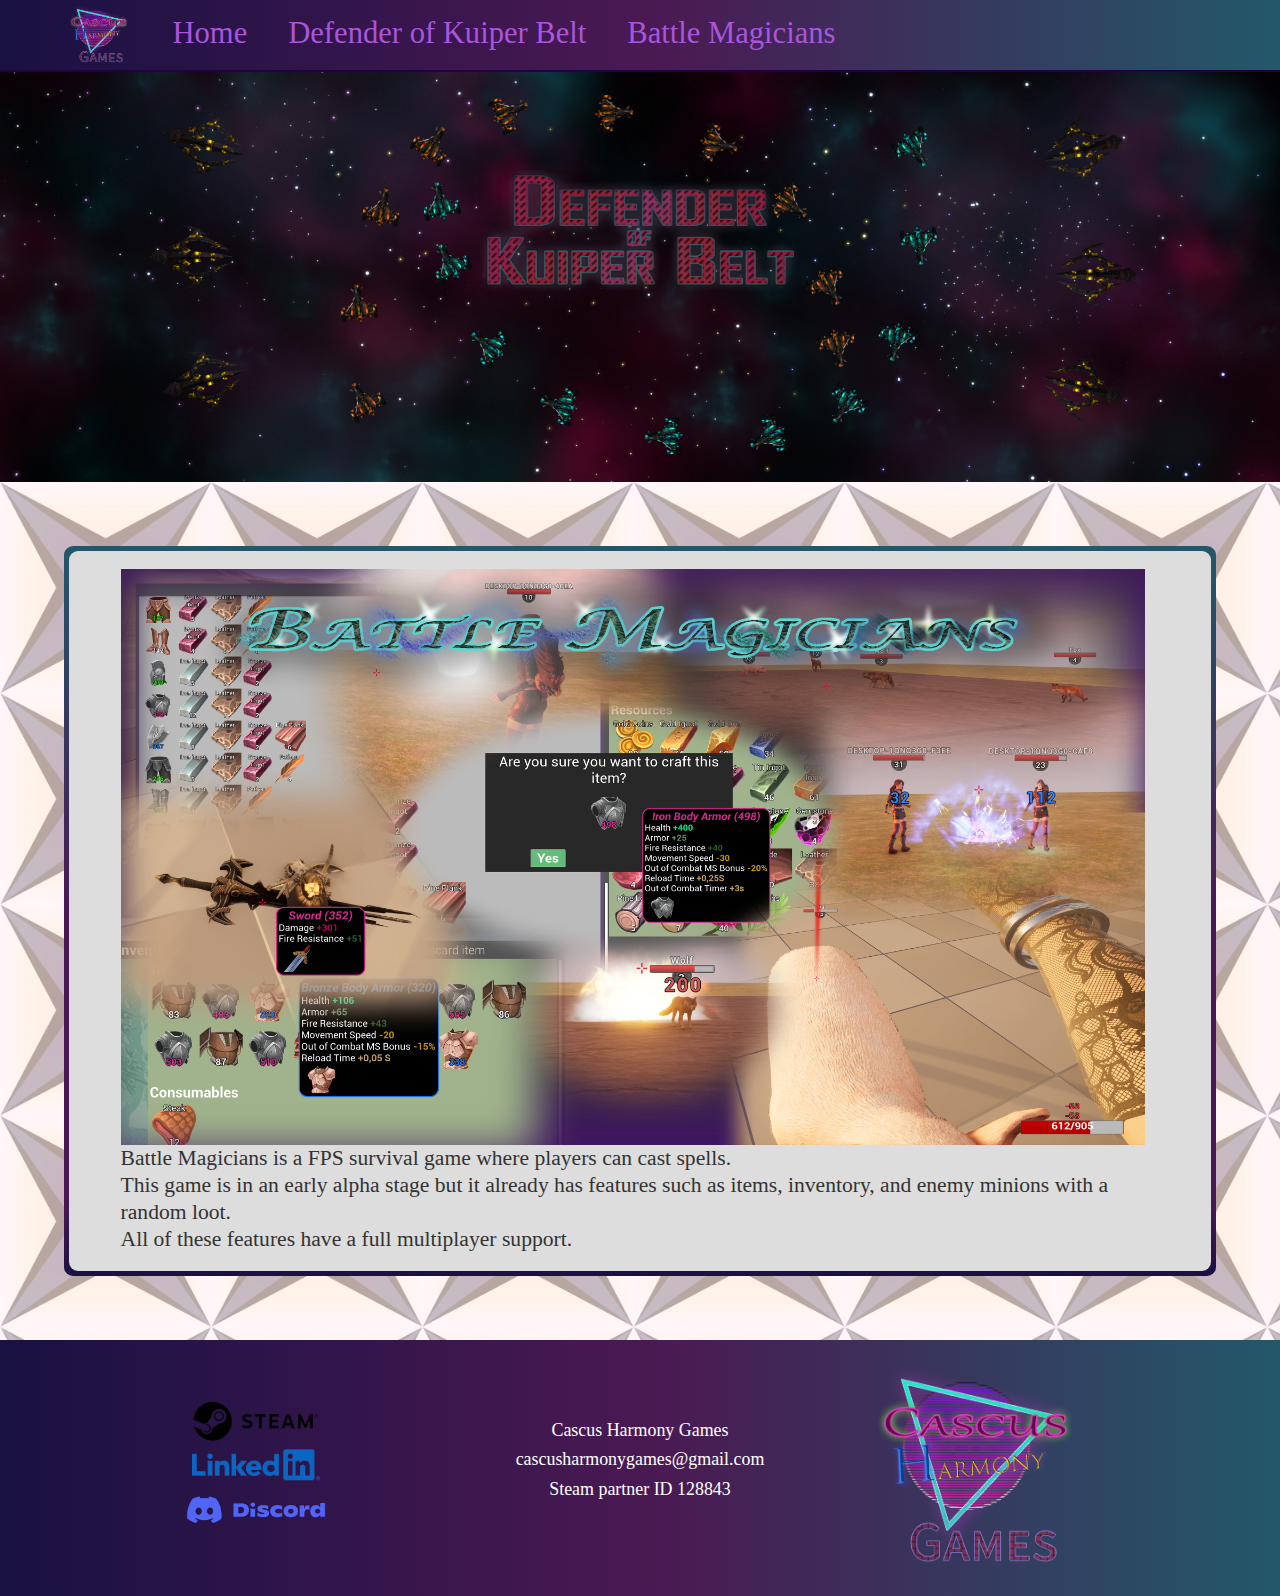
==== battleMagicians.html @ 0c0bdceb "have to use camel case for html page names" ====
<!DOCTYPE html>
<html lang="en">
<head>
	<meta charset="UTF-8">
	<title>Battle Magicians</title>
	<link rel="shortcut icon" href="Pictures/Favicon/CascusHarmony_Logo.png" />
	<link rel="stylesheet" href="https://maxcdn.bootstrapcdn.com/bootstrap/3.4.1/css/bootstrap.min.css">
	<link rel="stylesheet" href="Styles/AllAffecting.css"/>
	<link rel="stylesheet" href="Styles/AllAffecting_Mobile.css"/>
	<link rel="stylesheet" href="Styles/Header.css"/>
	<link rel="stylesheet" href="Styles/Footer.css"/>
	<link rel="stylesheet" href="Styles/BattleMagicians.css"/>
	<script src="https://code.jquery.com/jquery-3.6.0.slim.min.js"></script>
	<script src="https://maxcdn.bootstrapcdn.com/bootstrap/3.4.1/js/bootstrap.min.js"></script>
	<script src="Scripts/AllAffecting.js"></script>
	<script src="Scripts/AllAffecting_Mobile.js"></script>
	<script src="Scripts/Header.js"></script>
	<script src="Scripts/Footer.js"></script>
	<script src="Scripts/BattleMagicians.js"></script>
</head>
<body>
	<main>
		<script src="Header/HeaderText.js"></script>
		<topBanner class="TopBanner">
			<div class="MiddleBannerImage"></div>
		</topBanner>
		<article>
			<div class="Content">
				<div class="Test">
					<div class="ContentImage" style="background-image: url(Pictures/BattleMagicians/collection_01.jpg); background-size: contain; background-repeat: no-repeat; height: 45vw;"></div>
					Battle Magicians is a FPS survival game where players can cast spells.<br>
					This game is in an early alpha stage but it already has features such as items, inventory, 
					and enemy minions with a random loot.<br>
					All of these features have a full multiplayer support.
				</div>
			</div>
		</article>
		<script src="Footer/FooterText.js"></script>
	</main>
</body>
</html>
---- Styles/AllAffecting.css ----
:root {
	--BannerTopPercentage: 32%;
	--FullRadiusGradient: linear-gradient(90deg, rgba(25,17,66,1) 0%, rgba(74,25,83,1) 51%, rgba(35,88,105,1) 100%);
	--FullRadiusBorderedGradient: linear-gradient(0deg, rgba(25,17,66,1) 0%, rgba(74,25,83,1) 10%, rgba(74,25,83,1) 50%, rgba(35,88,105,1) 100%);
	--PartRadiusGradient: linear-gradient(90deg, rgba(55,19,70,1) 0%, rgba(74,25,83,1) 71%, rgba(50,30,90,1) 100%);
	--ContentBorderRadius: 1vmin;
}

/* Common clearing commands */
body, div, dl, dt, dd, h1, h2, h3, h4, h5, h6, p, pre, code, blockquote {
	margin:0;
	padding:0;
	-webkit-text-size-adjust: 100%;
}

html, body {
    width: 100%;
    height: 100%;
}

/* Site wide font */
body {
	font-family: Cambria, Cochin, Georgia, Times, 'Times New Roman', serif;
	line-height: 1.25; /* Ensures all stays at default settings despite Bootstraps own css additions */
}

/* Link underscore and highlight behavior */
a{
	text-decoration: none;
}
a:link {
	color: #000; /*text before visited*/
	text-decoration: none;
}
a:visited {
	color: #000; /*text after visited*/
	text-decoration: none;
}
a:hover, a:active, a:focus { 
	text-decoration: none;
}

/* Keeping footer in the bottom of the window */
main {
	min-height: 100%;
	display: flex;
	flex-direction: column;
	align-items: stretch;
}
article {
	flex-grow: 1;
	z-index: 1;
	background-color: #FFF;
}
header, main, footer {
	flex-shrink: 0;
}
footer{
	z-index: 1;
}

/* Banner */
.MiddleBannerImage{
	z-index: 0;
	width: 42%;
	height: 30%;
	margin: auto;
	position: relative;
	top: var(--BannerTopPercentage);
}

/* Article */
article{
	background-image: url(../Pictures/patterns/repeating-backgound.jpg);
	background-size: 16.5vw;
	background-repeat: repeat;
	padding: 5vw;
}

.MainSlogan{
	background: rgb(25,17,66);
	background: linear-gradient(0deg, rgba(46,37,66,1) 0%, rgba(74,39,83,1) 10%, rgba(50,29,63,1) 100%);
	color: #FFF;
	text-align: center;
	border-radius: var(--ContentBorderRadius);
	padding: 2.2vmin;
	margin-bottom: 2vh;
	font-size: 3.1vmin;
}

.Content{
	border-radius: var(--ContentBorderRadius);
	padding: 0.6vmin;
	background: rgb(25,17,66);
	background: var(--FullRadiusBorderedGradient);
}

.Test{
	background-color: #DDD;
	background-blend-mode: color-burn;
	padding-top: 3vw;
	padding-left: 4vw;
	padding-right: 4vw;
	height: 20vh;
	font-size: 2.4vmin;
	height: auto;
}
.Test:first-child{
	border-top-left-radius: var(--ContentBorderRadius);
	border-top-right-radius: var(--ContentBorderRadius);
	padding-top: 2vmin;
}
.Test:last-child{
	border-bottom-left-radius: var(--ContentBorderRadius);
	border-bottom-right-radius: var(--ContentBorderRadius);
	padding-bottom: 2vmin;
}

.ContentImage{
	width: 100%;
}

p.ContentQuote{
	font-size: 2vmin;
	font-style: italic;
	margin-bottom: 0.5vmin;
	margin-top: 0.5vmin;
}

.DemoAvailable{
	margin-top: 5vh;
	margin-left: 3%;
	padding: 0.5vw 0vw 0.6vw 4.4vw;
	width: 55%;
	text-align: left;
	border-style: double;
	border-width: 0.3vw;
	border-radius: 1vw;
	border-color: rgba(120,170,90,1);
	background: linear-gradient(41deg, rgba(50,70,20,1) 0%,  rgba(50,140,63,1) 100%);
	color: #FFF;
	font-size: 3vw;
	user-select: none;
}

.LongBreak{
	padding-top: 11vw;
}

/* Carousel */
.carousel-indicators{
	bottom: calc(-1.55vh + -1.55vw);
}

.carousel-indicators li{
	width: 1.1vw;
	height: 1.1vw;
	border-radius: 100%;
	margin-right: 0.4vw;
	border-color: #555;
}
.carousel-indicators .active{
	width: 1.1vw; 
	height: 1.1vw;
	border-radius: 100%;
	margin-right: 0.4vw;
	background-color: #424;
}
span.glyphicon {
	font-size: 2.6vw !important;
	/*color:  rgba(30, 10, 30, 70)*/
}
---- Styles/AllAffecting_Mobile.css ----
/* Mobile text scaling */
p {
	-webkit-text-size-adjust: 150%;
}
---- Styles/Header.css ----
:root {
	--DesktopHeaderHeight: 8vmin;
	--HeaderTextColor: #A5D;
	--HeaderTextColorHover: #93a;
}

header{
	height: var(--DesktopHeaderHeight);
	background: rgb(25,17,66);
	background: var(--FullRadiusGradient);
	border: 0;
	border-bottom: 0.3vmin;
	border-style: solid;
	border-color: #204;
	position: static;
	top: 0;
	left: 0;
	right: 0;
	z-index: 2;
}

/*
/ Desktop only
*/
#HeaderLogo {
	background: url(../Pictures/Logo/CascusHarmony_NoBackground.png);
	background-repeat: no-repeat;
	background-size: cover;
	height: 7.5vmin;
	width: 7.5vmin;
	margin-left: 5vw;
	margin-top: 0.3vh;
	margin-right: 0;
	float: left;
}

#HeaderLinks{
	float: left;
	height: var(--DesktopHeaderHeight);
}

.HeaderText{
	float: left;
	height: var(--DesktopHeaderHeight) - 1.6vmin;
	font-size: 3.4vmin;
	color: var(--HeaderTextColor);
	margin-left: 3.2vw;
	margin-top: 1.6vmin;
	user-select: none;
	cursor:pointer;
}
.HeaderText:hover{
	color: var(--HeaderTextColorHover);
}

/*
/ Mobile only
*/
.HeaderLogo_Mobile{
	background: url(../Pictures/Logo/CascusHarmony_NoBackground.png);
	background-repeat: no-repeat;
	background-size: cover;
	height: 11vw;
	width: 11vw;
	margin-left: 6vw;
	margin-top: 0.9vw;
	margin-right: 4.5vw;
	float: left;
}

/* Burger */
.HeaderBurger_Mobile{
	float: right;
	height: 11vw;
	width: 5.8vw;
	margin-right: 3.3vw;
	margin-top: 2.6vw;
	padding-left: 0;
}
.HeaderMenuLine_Mobile{
	margin-top: 1.3vw;
	height: 0.6vw;
	background-color: #fff;
}

/* Cross when menu is open */
.HeaderCross_Mobile{
	visibility: collapse;
	background: url(../Pictures/Icons/Cross.svg);
	background-repeat: no-repeat;
	background-size:contain;
	float: right;
	text-align: right;
	height: 7vw;
	width: 6.5vw;
	margin-right: 2.05vw;
	margin-top: 2.5vw;
	padding-left: 2vw;
	font-size: 6vw;
}

/* Nav when the window isn't at the top */
.ScrolledHeader{
	height: 8vmin;
	background: rgb(25,17,66);
	background: var(--FullRadiusGradient);
	border: 0;
	border-bottom: 0.3vmin;
	border-style: solid;
	border-color: #204;
	visibility: collapse;
	position:fixed;
	z-index: 5;
	top: 0;
	left: 0;
	right: 0;
}

/* Links dropdown */
.HeaderLinks_Mobile{
	visibility: collapse;
	position: fixed;
	z-index: 3;
	margin-top: 12vw;
	height: 80vh;
	width: 100vw;
	background: rgb(25,17,66);
}
.HeaderText_Mobile{
	font-variant: small-caps;
	font-size: 6vmin;
	color: var(--HeaderTextColor);
	padding-left: 5vw;
	padding-top: 2.4vh;
	padding-bottom: 2vh;
	user-select: none;
	border: 0;
	border-bottom: 0.5vmin;
	border-style: solid;
	border-color: #d8f;
}
---- Styles/Footer.css ----
footer{
	left: 0;
	right: 0;
	height: 20vw;
	background: rgb(25,17,66);
	background: var(--FullRadiusGradient);
	padding-left: 5vw;
}

.FooterInfo{
	float: left;
	margin-top: 2vmin;
	width: 30vw;
	font-size: calc(1.2vw + 0.4vh);
	line-height: calc((1.2vw + 0.4vh) * 1.65);
	color: #FFF;
	text-align: center;
}

.FooterLogo{
	background: url(../Pictures/Logo/CascusHarmony_NoBackground.png);
	background-repeat: no-repeat;
	background-size: cover;
	height: 18vw;
	width: 18vw;
	margin-left: 2vw;
	margin-right: 0;
	float: left;
}

#FooterSteamLogo{
	height: 3.2vw;
	width: 10vw;
	margin-left: auto;
	margin-right: auto;
	background-image: url(../Pictures/Logo/Steam.png);
	background-repeat: no-repeat;
	background-size: cover;
}

#FooterLinkedInLogo{
	height: 2.6vw;
	width: 10vw;
	margin-top: 0.5vw;
	margin-left: auto;
	margin-right: auto;
	background-image: url(../Pictures/Logo/LinkedIn.png);
	background-repeat: no-repeat;
	background-size: cover;
}

#FooterDiscordLogo{
	height: 2.2vw;
	width: 11vw;
	margin-top: 1.1vw;
	margin-left: auto;
	margin-right: auto;
	background-image: url(../Pictures/Logo/DiscordLogo.png);
	background-repeat: no-repeat;
	background-size: cover;
}


.FooterInfoText{
	float: left;
	width: 30vw;
	margin-top: 4vw;
	font-size: 1.4vw;
	line-height: 2.3vw;
	color: #FFF;
	text-align: center;
}

span.FooterLinkText{
	color: #FFF;
}
---- Styles/BattleMagicians.css ----
:root {
	--BannerTopPercentage: 24%;
}

topBanner {
	background: url(../Pictures/Banner/SwarmingAlienShips.jpg);
	background-repeat: no-repeat;
	background-size: cover;
	height: 32vw;
	top: 0;
}

.MiddleBannerImage{ /* Image adding forces image setting to resets, have to declare settings here */
	background: url(../Pictures/Logo/DefenderOfKuiperBelt_NoBackground_02.png);
	background-size: contain;
	background-repeat: no-repeat;
	background-position: center;
}
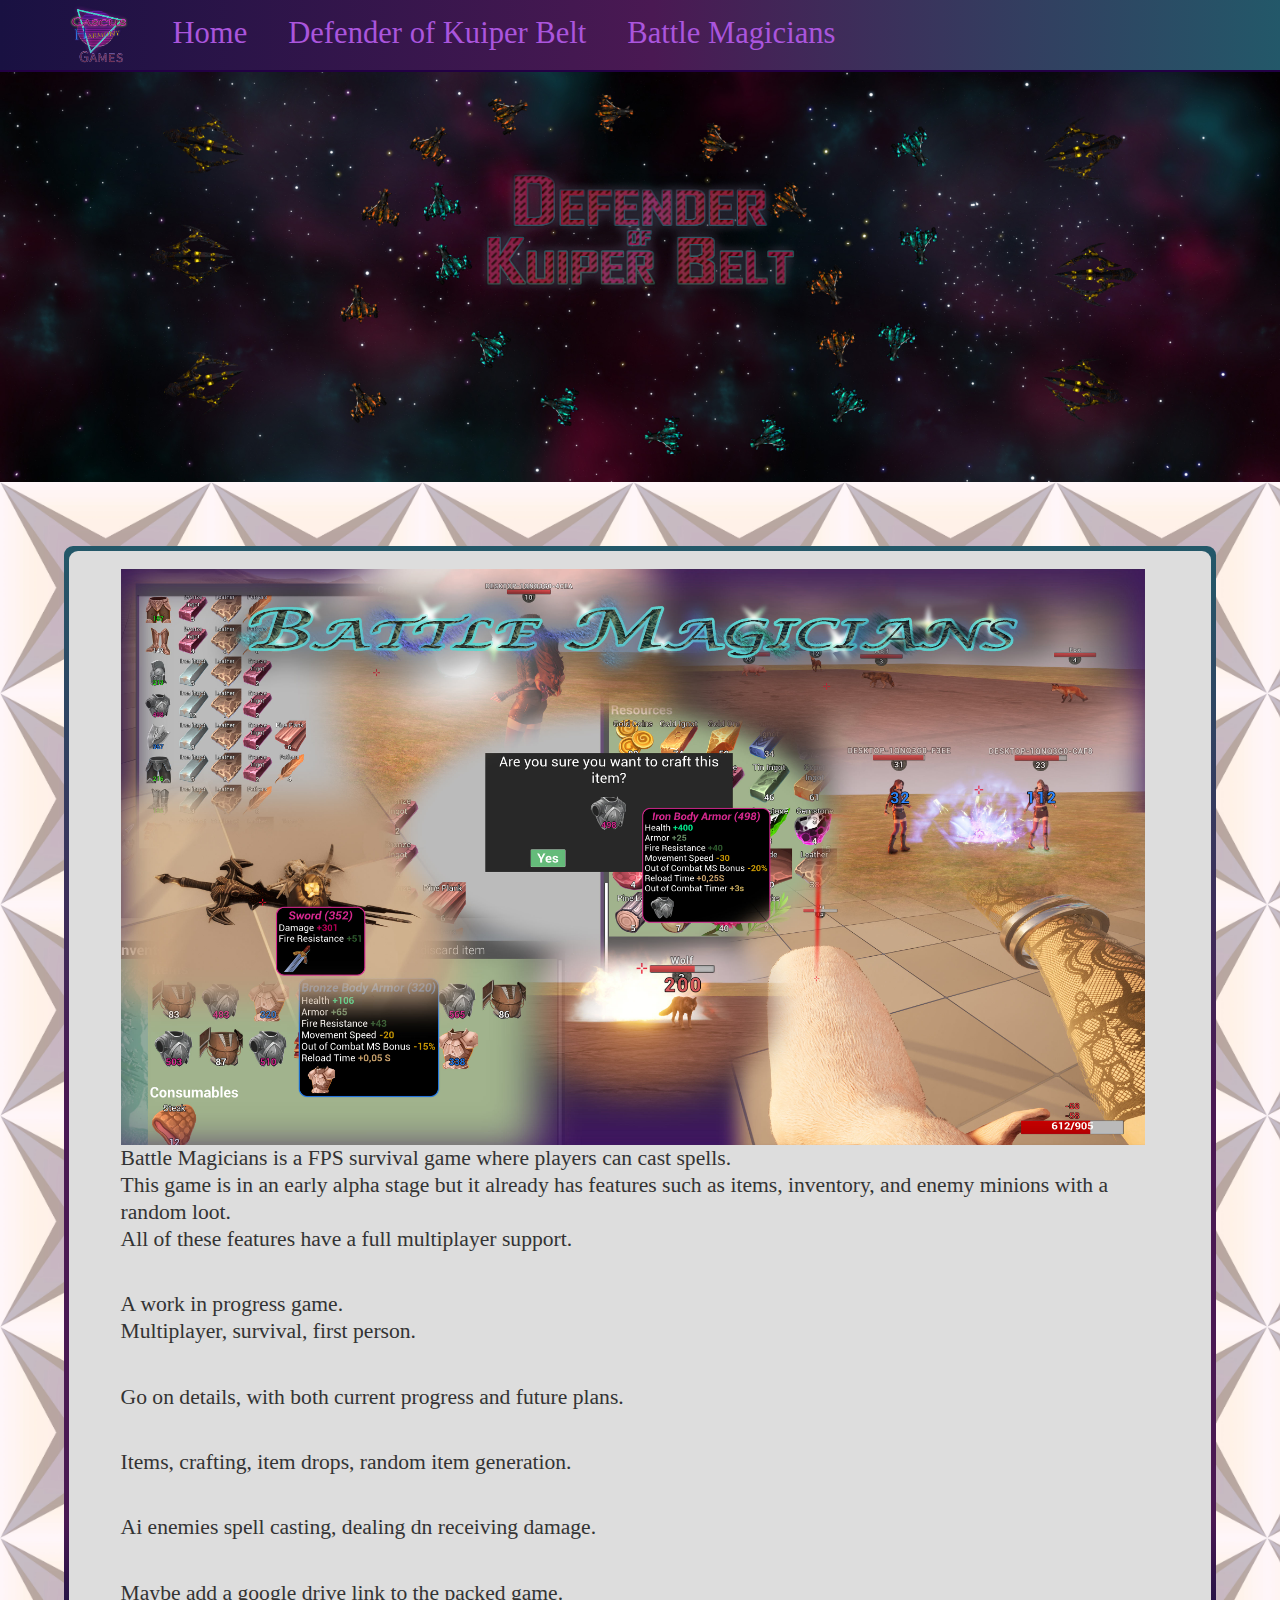
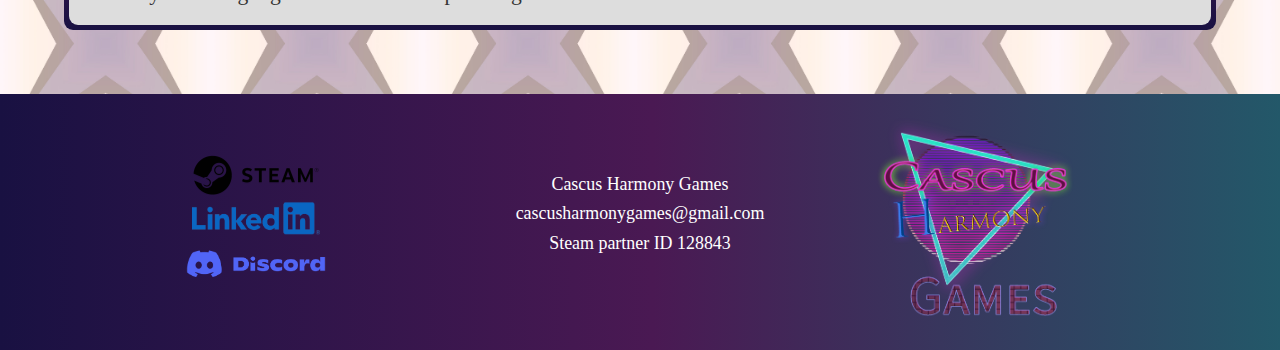
==== commit 08d4d701: "Squashed commit of the following:" ====
--- a/battleMagicians.html
+++ b/battleMagicians.html
@@ -33,6 +33,11 @@
 					and enemy minions with a random loot.<br>
 					All of these features have a full multiplayer support.
 				</div>
+				<div class="Test">A work in progress game.<br>Multiplayer, survival, first person.</div>
+				<div class="Test">Go on details, with both current progress and future plans.</div>
+				<div class="Test">Items, crafting, item drops, random item generation.</div>
+				<div class="Test">Ai enemies spell casting, dealing dn receiving damage.</div>
+				<div class="Test">Maybe add a google drive link to the packed game.</div>
 			</div>
 		</article>
 		<script src="Footer/FooterText.js"></script>
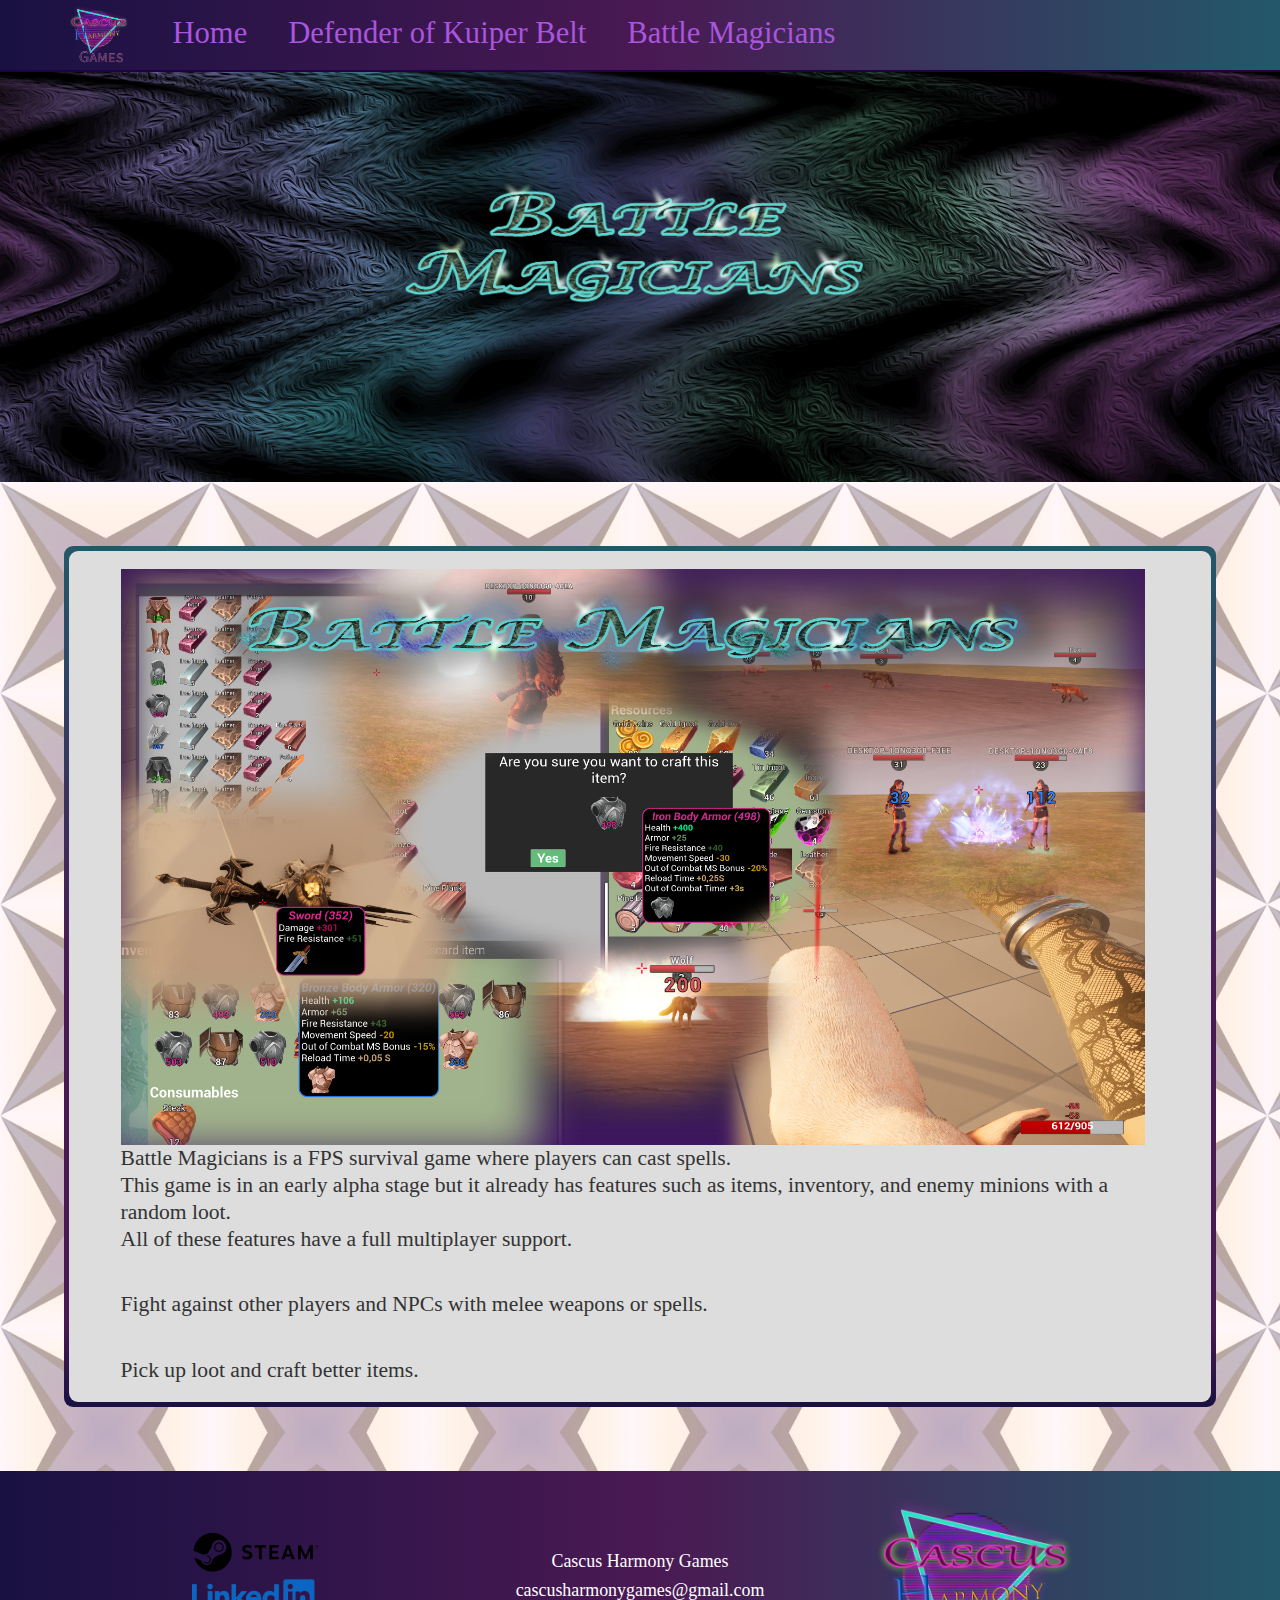
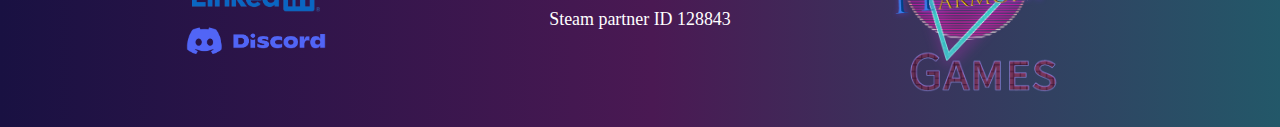
==== commit 845291a0: "simplified banner css scripts" ====
--- a/battleMagicians.html
+++ b/battleMagicians.html
@@ -33,11 +33,8 @@
 					and enemy minions with a random loot.<br>
 					All of these features have a full multiplayer support.
 				</div>
-				<div class="Test">A work in progress game.<br>Multiplayer, survival, first person.</div>
-				<div class="Test">Go on details, with both current progress and future plans.</div>
-				<div class="Test">Items, crafting, item drops, random item generation.</div>
-				<div class="Test">Ai enemies spell casting, dealing dn receiving damage.</div>
-				<div class="Test">Maybe add a google drive link to the packed game.</div>
+				<div class="Test"><p>Fight against other players and NPCs with melee weapons or spells.</p></div>
+				<div class="Test"><p>Pick up loot and craft better items.</p></div>
 			</div>
 		</article>
 		<script src="Footer/FooterText.js"></script>
--- a/Styles/BattleMagicians.css
+++ b/Styles/BattleMagicians.css
@@ -3,7 +3,7 @@
 }
 
 topBanner {
-	background: url(../Pictures/Banner/SwarmingAlienShips.jpg);
+	background: url(../Pictures/Banner/OilPaintDark.jpg);
 	background-repeat: no-repeat;
 	background-size: cover;
 	height: 32vw;
@@ -11,8 +11,10 @@
 }
 
 .MiddleBannerImage{ /* Image adding forces image setting to resets, have to declare settings here */
-	background: url(../Pictures/Logo/DefenderOfKuiperBelt_NoBackground_02.png);
+	background: url(../Pictures/Logo/BattleMagicians.png);
 	background-size: contain;
 	background-repeat: no-repeat;
 	background-position: center;
+	width: 50%;
+	height: 35%;
 }
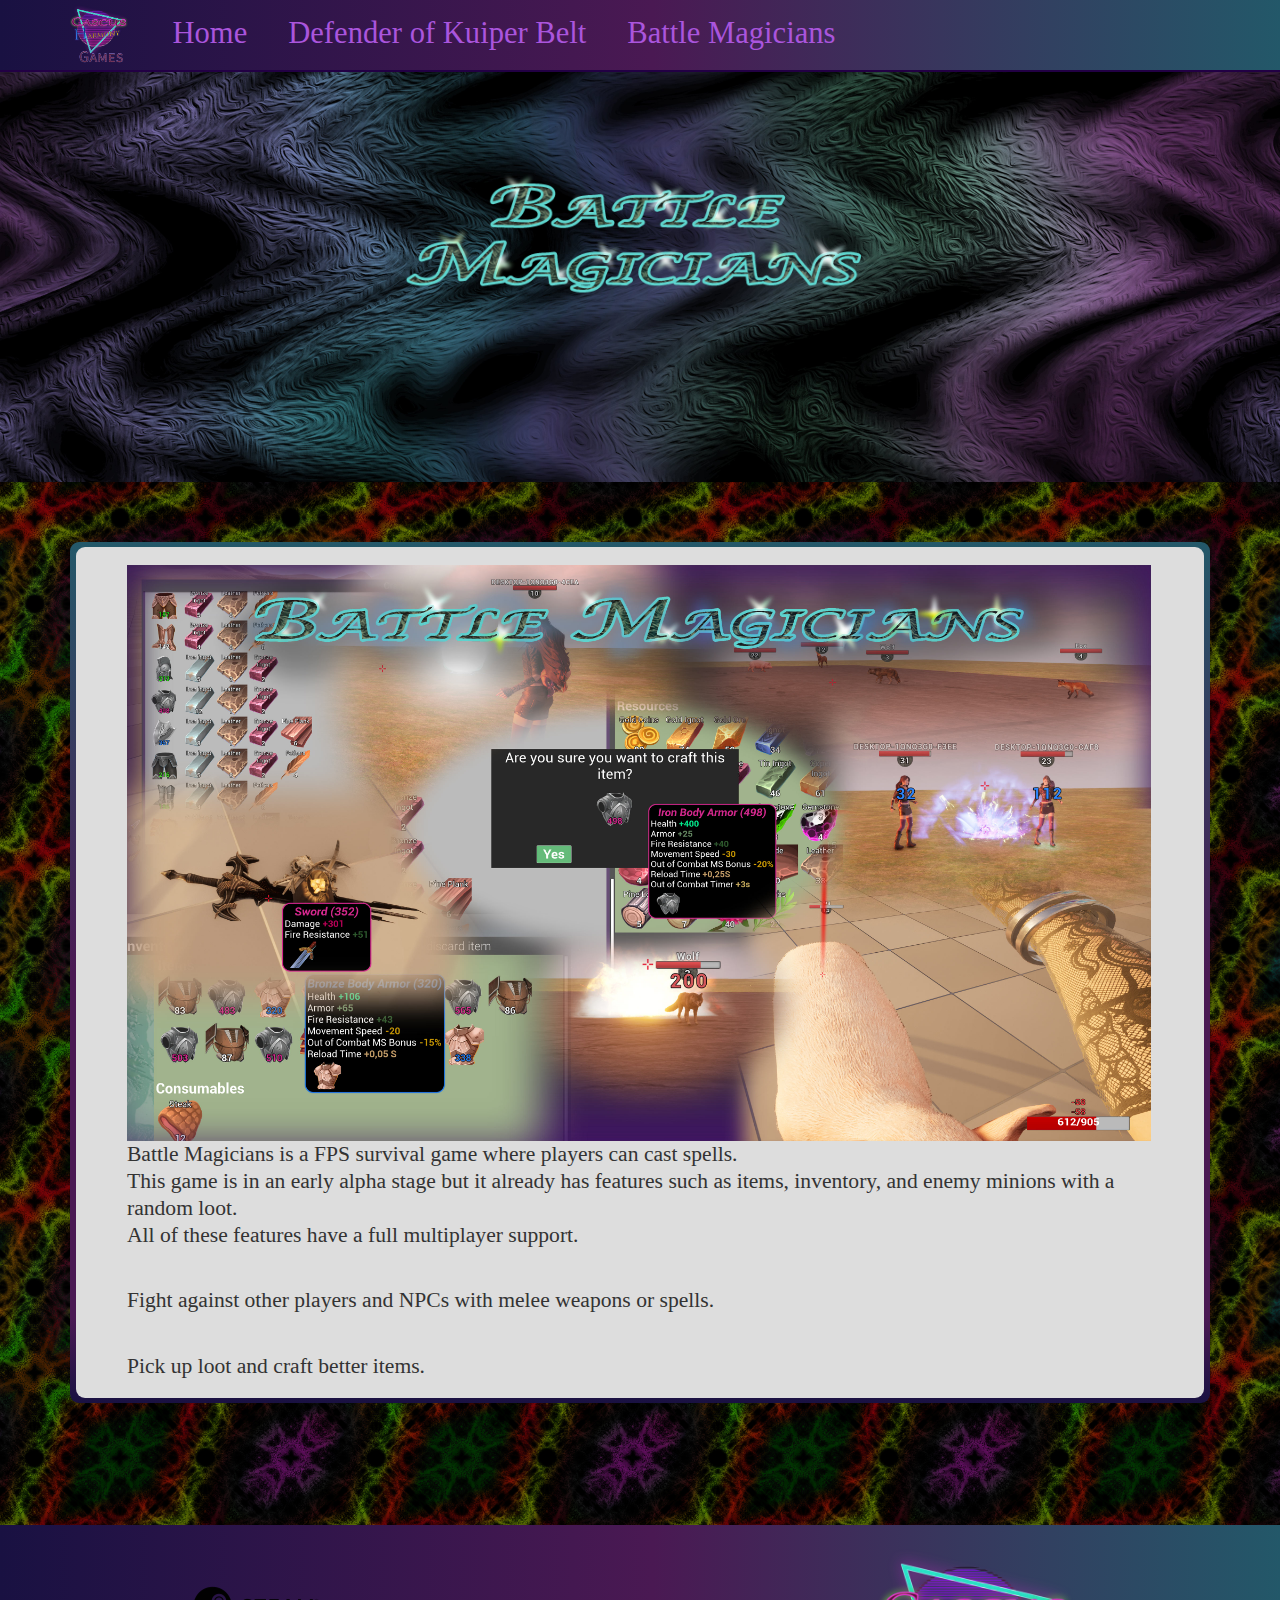
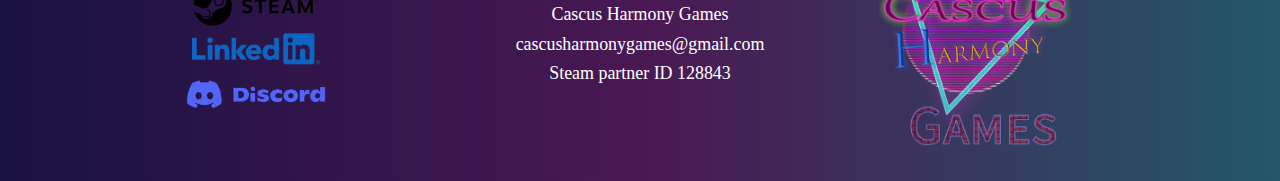
==== commit a186be20: "Animated background pattern" ====
--- a/battleMagicians.html
+++ b/battleMagicians.html
@@ -24,6 +24,11 @@
 		<topBanner class="TopBanner">
 			<div class="MiddleBannerImage"></div>
 		</topBanner>
+		<div class="ArticleStaticBG ArticleBackgrounds"></div>
+		<div class="ArticleBGAlter ArticleBackgrounds"></div>
+		<div class="ArticleBGAlter2 ArticleBackgrounds"></div>
+		<div class="ArticleSecondBG ArticleBackgrounds"></div>
+		<div class="ArticleSThirdBG ArticleBackgrounds"></div>
 		<article>
 			<div class="Content">
 				<div class="Test">
--- a/Styles/AllAffecting.css
+++ b/Styles/AllAffecting.css
@@ -12,32 +12,33 @@
 	padding:0;
 	-webkit-text-size-adjust: 100%;
 }
-
 html, body {
     width: 100%;
     height: 100%;
 }
+body {
+	line-height: 1.25;
+}
+
+/* Link underscore and highlight behavior */
+a{
+	text-decoration: none;
+}
+a:link {
+	color: #000; /*text before visited*/
+	text-decoration: none;
+}
+a:visited {
+	color: #000; /*text after visited*/
+	text-decoration: none;
+}
+a:hover, a:active, a:focus { 
+	text-decoration: none;
+}
 
 /* Site wide font */
 body {
 	font-family: Cambria, Cochin, Georgia, Times, 'Times New Roman', serif;
-	line-height: 1.25; /* Ensures all stays at default settings despite Bootstraps own css additions */
-}
-
-/* Link underscore and highlight behavior */
-a{
-	text-decoration: none;
-}
-a:link {
-	color: #000; /*text before visited*/
-	text-decoration: none;
-}
-a:visited {
-	color: #000; /*text after visited*/
-	text-decoration: none;
-}
-a:hover, a:active, a:focus { 
-	text-decoration: none;
 }
 
 /* Keeping footer in the bottom of the window */
@@ -49,7 +50,6 @@
 }
 article {
 	flex-grow: 1;
-	z-index: 1;
 	background-color: #FFF;
 }
 header, main, footer {
@@ -60,8 +60,12 @@
 }
 
 /* Banner */
+.TopBanner{
+	z-index: -3;	
+}
+
 .MiddleBannerImage{
-	z-index: 0;
+	z-index: -3;
 	width: 42%;
 	height: 30%;
 	margin: auto;
@@ -71,10 +75,176 @@
 
 /* Article */
 article{
-	background-image: url(../Pictures/patterns/repeating-backgound.jpg);
-	background-size: 16.5vw;
-	background-repeat: repeat;
-	padding: 5vw;
+	background: rgba(0,0,0,0);
+	padding: 4.7vw 5.5vw 9.5vmax 5.5vw;
+}
+
+/* Background pattern */
+.ArticleStaticBG{
+	z-index: -2;
+	position:absolute;
+	user-select: none;
+	left: 0;
+	right: 0;
+	background-color: #000;
+	background-image: url(../Pictures/patterns/toxicSmall.jpg);
+	background-size: 26.7vw;
+	background-repeat: repeat;
+	background-position-x: calc(   -4vw + 13.35vw);/* -4vw */
+	background-position-y: calc(9.475vw + 13.35vw); /* 2.8vw  9.475vw */
+}
+
+.ArticleBGAlter{
+	z-index: -2;
+	position:absolute;
+	user-select: none;
+	left: 0;
+	right: 0;
+	background-image: url(../Pictures/patterns/toxicSmall.jpg);
+	background-size: 26.7vw;
+	background-repeat: repeat;
+	background-position-x: calc(   -4vw - 6.675vw + 6.675vw);/* -4vw */
+	background-position-y: calc(9.475vw + 6.675vw + 6.675vw); /* 2.8vw */
+	animation-duration: 8.3s;
+	animation-name: visionToggle;
+	animation-iteration-count: infinite;
+}
+.ArticleBGAlter2{
+	z-index: -2;
+	position:absolute;
+	user-select: none;
+	left: 0;
+	right: 0;
+	background-image: url(../Pictures/patterns/toxicSmall.jpg);
+	background-size: 26.7vw;
+	background-repeat: repeat;
+	background-position-x: calc(   -4vw + 6.675vw);/* -4vw */
+	background-position-y: calc(9.475vw - 6.675vw - 13.35vw); /* 2.8vw */
+	animation-duration: 8.3s;
+	animation-name: visionToggle2;
+	animation-iteration-count: infinite;
+}
+
+
+.ArticleSecondBG{
+	z-index: -1;
+	position:absolute;
+	user-select: none;
+	left: 0;
+	right: 0;
+	background-image: url(../Pictures/patterns/toxicSmall.jpg);
+	background-size: 26.7vw;
+	background-repeat: repeat;
+	background-position-x: calc(   -4vw - 6.675vw - 13.35vw);
+	background-position-y: calc(9.475vw - 6.675vw); /* 13.35vw */
+	animation-duration: 6.7s;
+	animation-name: disappear;
+	animation-iteration-count: infinite;
+}
+.ArticleSThirdBG{
+	z-index: -1;
+	position:absolute;
+	user-select: none;
+	left: 0;
+	right: 0;
+	background-image: url(../Pictures/patterns/toxicSmall.jpg);
+	background-size: 26.7vw;
+	background-repeat: repeat;
+	background-position-x: calc(   -4vw + 6.675vw + 13.35vw); /* -4vw */
+	background-position-y: calc(9.475vw + 6.675vw + 13.35vw); /* 2.8vw   13.35vw 6.675vw */
+	animation-duration: 7.3s;
+	animation-name: disappear2;
+	animation-iteration-count: infinite;
+}
+
+@keyframes visionToggle {
+	0% {
+		opacity: 1;
+	}
+	25% {
+		opacity: .66;
+	}
+	50% {
+		opacity: .33;
+	}
+	75% {
+		opacity: 0.66;
+	}
+	100% {
+		opacity: 1;
+	}
+}
+@keyframes visionToggle2 {
+	0% {
+		opacity: 0.5;
+	}
+	25% {
+		opacity: 1;
+	}
+	50% {
+		opacity: 0.5;
+	}
+	75% {
+		opacity: 0.0;
+	}
+	100% {
+		opacity: 0.5;
+	}
+}
+@keyframes disappear {
+	0% {
+		opacity: 0.5;
+	}
+	23% {
+		opacity: 0.7;
+	}
+	27% {
+		opacity: 0.85;
+	}
+	45% {
+		opacity: 0.6;
+	}
+	55% {
+		opacity: 0.37;
+	}
+	85% {
+		opacity: 0.2;
+	}
+	95% {
+		opacity: 0.35;
+	}
+	100% {
+		opacity: 0.5;
+	}
+}
+@keyframes disappear2 {
+	0% {
+		opacity: .8;
+	}
+	20% {
+		opacity: 0.55;
+	}
+	40% {
+		opacity: 0.32;
+	}
+	45% {
+		opacity: 0.2;
+	}
+	55% {
+		opacity: 0.25;
+	}
+	66% {
+		opacity: 0.45;
+	}
+	80% {
+		opacity: 0.65;
+	}
+	92% {
+		opacity: 0.7;
+	}
+	100% {
+		opacity: 0.8;
+	}
 }
 
 .MainSlogan{
@@ -84,7 +254,9 @@
 	text-align: center;
 	border-radius: var(--ContentBorderRadius);
 	padding: 2.2vmin;
-	margin-bottom: 2vh;
+	margin: auto;
+	width: 75vmin;
+	margin-bottom: 4.2vh;
 	font-size: 3.1vmin;
 }
 
--- a/Styles/Footer.css
+++ b/Styles/Footer.css
@@ -60,7 +60,6 @@
 	background-size: cover;
 }
 
-
 .FooterInfoText{
 	float: left;
 	width: 30vw;
--- a/Styles/BattleMagicians.css
+++ b/Styles/BattleMagicians.css
@@ -1,5 +1,5 @@
 :root {
-	--BannerTopPercentage: 24%;
+	--BannerTopPercentage: 22%;
 }
 
 topBanner {
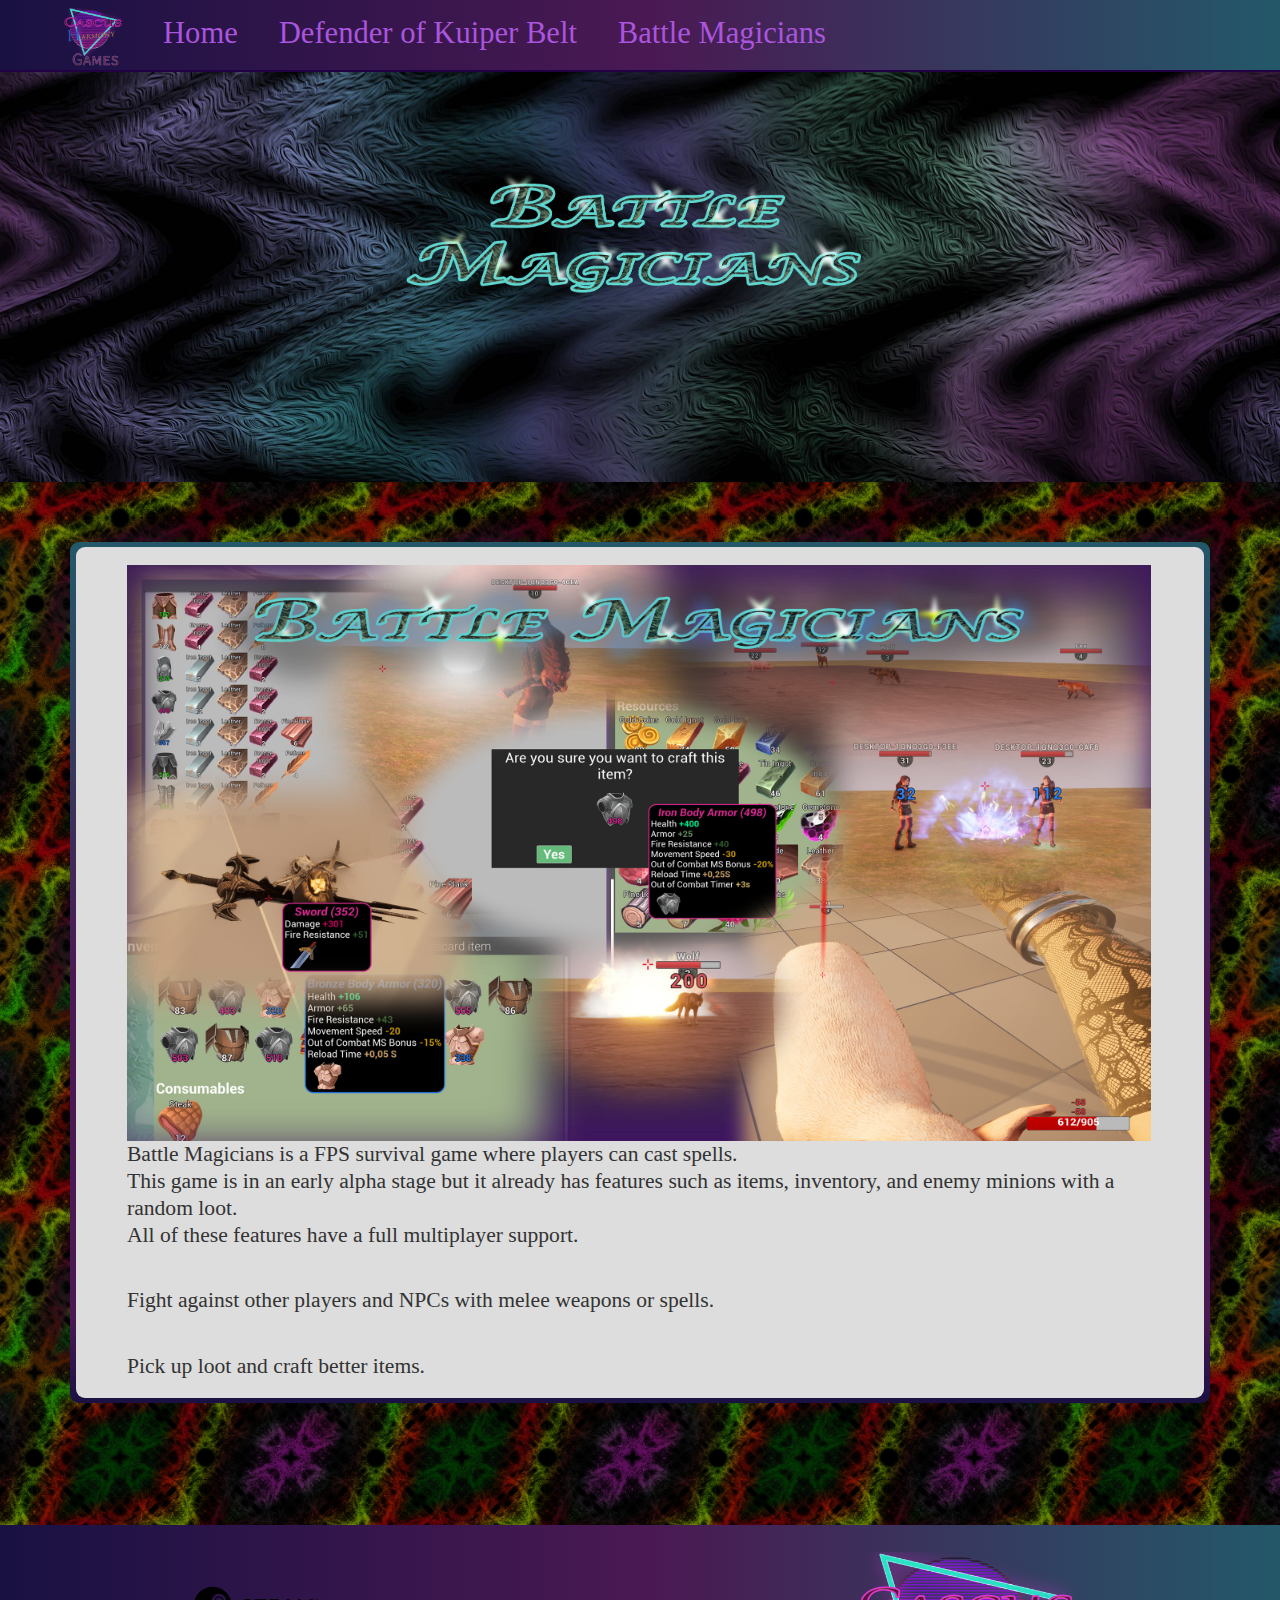
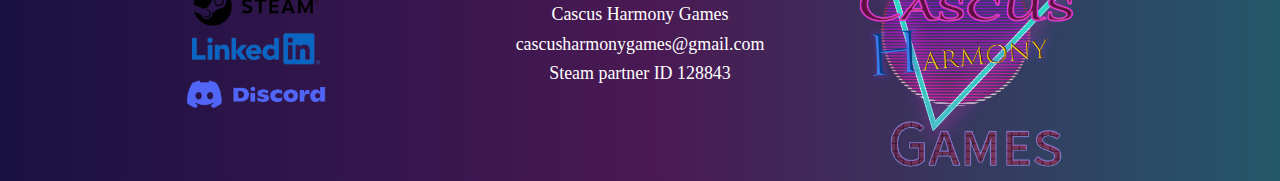
==== commit 6f5fcd96: "Fixed file and folder naming errors" ====
--- a/battleMagicians.html
+++ b/battleMagicians.html
@@ -3,7 +3,7 @@
 <head>
 	<meta charset="UTF-8">
 	<title>Battle Magicians</title>
-	<link rel="shortcut icon" href="Pictures/Favicon/CascusHarmony_Logo.png" />
+	<link rel="shortcut icon" href="Pictures/Favicon/CascusHarmonyLogo.png" />
 	<link rel="stylesheet" href="https://maxcdn.bootstrapcdn.com/bootstrap/3.4.1/css/bootstrap.min.css">
 	<link rel="stylesheet" href="Styles/AllAffecting.css"/>
 	<link rel="stylesheet" href="Styles/AllAffecting_Mobile.css"/>
@@ -21,25 +21,25 @@
 <body>
 	<main>
 		<script src="Header/HeaderText.js"></script>
-		<topBanner class="TopBanner">
-			<div class="MiddleBannerImage"></div>
+		<topBanner class="topBanner">
+			<div class="middleBannerImage"></div>
 		</topBanner>
-		<div class="ArticleStaticBG ArticleBackgrounds"></div>
-		<div class="ArticleBGAlter ArticleBackgrounds"></div>
-		<div class="ArticleBGAlter2 ArticleBackgrounds"></div>
-		<div class="ArticleSecondBG ArticleBackgrounds"></div>
-		<div class="ArticleSThirdBG ArticleBackgrounds"></div>
+		<div class="articleStaticBG articleBackgrounds"></div>
+		<div class="articleBGAlter articleBackgrounds"></div>
+		<div class="articleBGAlter2 articleBackgrounds"></div>
+		<div class="articleSecondBG articleBackgrounds"></div>
+		<div class="articleSThirdBG articleBackgrounds"></div>
 		<article>
-			<div class="Content">
-				<div class="Test">
-					<div class="ContentImage" style="background-image: url(Pictures/BattleMagicians/collection_01.jpg); background-size: contain; background-repeat: no-repeat; height: 45vw;"></div>
+			<div class="content">
+				<div class="test">
+					<div class="contentImage" style="background-image: url(Pictures/BattleMagicians/FeatureCollection.jpg); background-size: contain; background-repeat: no-repeat; height: 45vw;"></div>
 					Battle Magicians is a FPS survival game where players can cast spells.<br>
 					This game is in an early alpha stage but it already has features such as items, inventory, 
 					and enemy minions with a random loot.<br>
 					All of these features have a full multiplayer support.
 				</div>
-				<div class="Test"><p>Fight against other players and NPCs with melee weapons or spells.</p></div>
-				<div class="Test"><p>Pick up loot and craft better items.</p></div>
+				<div class="test"><p>Fight against other players and NPCs with melee weapons or spells.</p></div>
+				<div class="test"><p>Pick up loot and craft better items.</p></div>
 			</div>
 		</article>
 		<script src="Footer/FooterText.js"></script>
--- a/Styles/AllAffecting.css
+++ b/Styles/AllAffecting.css
@@ -60,11 +60,11 @@
 }
 
 /* Banner */
-.TopBanner{
+.topBanner{
 	z-index: -3;	
 }
 
-.MiddleBannerImage{
+.middleBannerImage{
 	z-index: -3;
 	width: 42%;
 	height: 30%;
@@ -80,79 +80,79 @@
 }
 
 /* Background pattern */
-.ArticleStaticBG{
+.articleStaticBG{
 	z-index: -2;
 	position:absolute;
 	user-select: none;
 	left: 0;
 	right: 0;
 	background-color: #000;
-	background-image: url(../Pictures/patterns/toxicSmall.jpg);
-	background-size: 26.7vw;
-	background-repeat: repeat;
-	background-position-x: calc(   -4vw + 13.35vw);/* -4vw */
-	background-position-y: calc(9.475vw + 13.35vw); /* 2.8vw  9.475vw */
-}
-
-.ArticleBGAlter{
+	background-image: url(../Pictures/patterns/Trippy.jpg);
+	background-size: 26.7vw;
+	background-repeat: repeat;
+	background-position-x: calc(   -4vw);/* -4vw */
+	background-position-y: calc(9.475vw); /* 2.8vw  9.475vw 13.35vw */
+}
+
+.articleBGAlter{
 	z-index: -2;
 	position:absolute;
 	user-select: none;
 	left: 0;
 	right: 0;
-	background-image: url(../Pictures/patterns/toxicSmall.jpg);
-	background-size: 26.7vw;
-	background-repeat: repeat;
-	background-position-x: calc(   -4vw - 6.675vw + 6.675vw);/* -4vw */
-	background-position-y: calc(9.475vw + 6.675vw + 6.675vw); /* 2.8vw */
-	animation-duration: 8.3s;
+	background-image: url(../Pictures/patterns/Trippy.jpg);
+	background-size: 26.7vw;
+	background-repeat: repeat;
+	background-position-x: calc(   -4vw + 13.35vw);
+	background-position-y: calc(9.475vw - 13.35vw);
+	animation-duration: 17.33s;
 	animation-name: visionToggle;
 	animation-iteration-count: infinite;
 }
-.ArticleBGAlter2{
+.articleBGAlter2{
 	z-index: -2;
 	position:absolute;
 	user-select: none;
 	left: 0;
 	right: 0;
-	background-image: url(../Pictures/patterns/toxicSmall.jpg);
-	background-size: 26.7vw;
-	background-repeat: repeat;
-	background-position-x: calc(   -4vw + 6.675vw);/* -4vw */
-	background-position-y: calc(9.475vw - 6.675vw - 13.35vw); /* 2.8vw */
-	animation-duration: 8.3s;
+	background-image: url(../Pictures/patterns/Trippy.jpg);
+	background-size: 26.7vw;
+	background-repeat: repeat;
+	background-position-x: calc(   -4vw + 6.675vw + 13.35vw);
+	background-position-y: calc(9.475vw - 6.675vw + 13.35vw); 
+	animation-duration: 13.19s;
 	animation-name: visionToggle2;
 	animation-iteration-count: infinite;
 }
 
 
-.ArticleSecondBG{
+.articleSecondBG{
 	z-index: -1;
 	position:absolute;
 	user-select: none;
 	left: 0;
 	right: 0;
-	background-image: url(../Pictures/patterns/toxicSmall.jpg);
-	background-size: 26.7vw;
-	background-repeat: repeat;
-	background-position-x: calc(   -4vw - 6.675vw - 13.35vw);
-	background-position-y: calc(9.475vw - 6.675vw); /* 13.35vw */
-	animation-duration: 6.7s;
+	background-image: url(../Pictures/patterns/Trippy.jpg);
+	background-size: 26.7vw;
+	background-repeat: repeat;
+	background-position-x: calc(   -4vw - 6.675vw);
+	background-position-y: calc(9.475vw + 6.675vw); /* 13.35vw */
+	animation-duration: 10.97s;
 	animation-name: disappear;
 	animation-iteration-count: infinite;
 }
-.ArticleSThirdBG{
+.articleSThirdBG{
 	z-index: -1;
 	position:absolute;
 	user-select: none;
 	left: 0;
 	right: 0;
-	background-image: url(../Pictures/patterns/toxicSmall.jpg);
-	background-size: 26.7vw;
-	background-repeat: repeat;
-	background-position-x: calc(   -4vw + 6.675vw + 13.35vw); /* -4vw */
-	background-position-y: calc(9.475vw + 6.675vw + 13.35vw); /* 2.8vw   13.35vw 6.675vw */
-	animation-duration: 7.3s;
+	background-image: url(../Pictures/patterns/Trippy.jpg);
+	background-size: 26.7vw;
+	background-repeat: repeat;
+	background-position-x: calc(   -4vw + 6.675vw - 13.35vw);
+	background-position-y: calc(9.475vw + 6.675vw + 13.35vw); /* 13.35vw 6.675vw */
+	animation-duration: 19.31s;
 	animation-name: disappear2;
 	animation-iteration-count: infinite;
 }
@@ -162,13 +162,13 @@
 		opacity: 1;
 	}
 	25% {
-		opacity: .66;
+		opacity: 0.25;
 	}
 	50% {
-		opacity: .33;
+		opacity: 0.75;
 	}
 	75% {
-		opacity: 0.66;
+		opacity: 0;
 	}
 	100% {
 		opacity: 1;
@@ -176,78 +176,48 @@
 }
 @keyframes visionToggle2 {
 	0% {
-		opacity: 0.5;
-	}
-	25% {
+		opacity: 0.4;
+	}
+	33% {
 		opacity: 1;
 	}
-	50% {
-		opacity: 0.5;
-	}
-	75% {
-		opacity: 0.0;
+	60% {
+		opacity: 0;
+	}
+	80% {
+		opacity: 0.8;
 	}
 	100% {
-		opacity: 0.5;
+		opacity: 0.4;
 	}
 }
 @keyframes disappear {
 	0% {
-		opacity: 0.5;
-	}
-	23% {
-		opacity: 0.7;
-	}
-	27% {
-		opacity: 0.85;
-	}
-	45% {
-		opacity: 0.6;
-	}
-	55% {
-		opacity: 0.37;
+		opacity: 0.4;
+	}
+	35% {
+		opacity: 1.0;
 	}
 	85% {
-		opacity: 0.2;
-	}
-	95% {
-		opacity: 0.35;
+		opacity: 0.0;
 	}
 	100% {
-		opacity: 0.5;
+		opacity: 0.4;
 	}
 }
 @keyframes disappear2 {
 	0% {
-		opacity: .8;
-	}
-	20% {
-		opacity: 0.55;
-	}
-	40% {
-		opacity: 0.32;
-	}
-	45% {
-		opacity: 0.2;
-	}
-	55% {
-		opacity: 0.25;
-	}
-	66% {
-		opacity: 0.45;
-	}
-	80% {
-		opacity: 0.65;
-	}
-	92% {
-		opacity: 0.7;
+		opacity: 1.0;
+	}
+	42% {
+		opacity: 0.0;
 	}
 	100% {
-		opacity: 0.8;
-	}
-}
-
-.MainSlogan{
+		opacity: 1.0;
+	}
+}
+
+.mainSlogan{
 	background: rgb(25,17,66);
 	background: linear-gradient(0deg, rgba(46,37,66,1) 0%, rgba(74,39,83,1) 10%, rgba(50,29,63,1) 100%);
 	color: #FFF;
@@ -260,14 +230,14 @@
 	font-size: 3.1vmin;
 }
 
-.Content{
+.content{
 	border-radius: var(--ContentBorderRadius);
 	padding: 0.6vmin;
 	background: rgb(25,17,66);
 	background: var(--FullRadiusBorderedGradient);
 }
 
-.Test{
+.test{
 	background-color: #DDD;
 	background-blend-mode: color-burn;
 	padding-top: 3vw;
@@ -277,29 +247,29 @@
 	font-size: 2.4vmin;
 	height: auto;
 }
-.Test:first-child{
+.test:first-child{
 	border-top-left-radius: var(--ContentBorderRadius);
 	border-top-right-radius: var(--ContentBorderRadius);
 	padding-top: 2vmin;
 }
-.Test:last-child{
+.test:last-child{
 	border-bottom-left-radius: var(--ContentBorderRadius);
 	border-bottom-right-radius: var(--ContentBorderRadius);
 	padding-bottom: 2vmin;
 }
 
-.ContentImage{
+.contentImage{
 	width: 100%;
 }
 
-p.ContentQuote{
+p.contentQuote{
 	font-size: 2vmin;
 	font-style: italic;
 	margin-bottom: 0.5vmin;
 	margin-top: 0.5vmin;
 }
 
-.DemoAvailable{
+.demoAvailable{
 	margin-top: 5vh;
 	margin-left: 3%;
 	padding: 0.5vw 0vw 0.6vw 4.4vw;
@@ -315,7 +285,7 @@
 	user-select: none;
 }
 
-.LongBreak{
+.longBreak{
 	padding-top: 11vw;
 }
 
@@ -340,5 +310,4 @@
 }
 span.glyphicon {
 	font-size: 2.6vw !important;
-	/*color:  rgba(30, 10, 30, 70)*/
-}
+}
--- a/Styles/Header.css
+++ b/Styles/Header.css
@@ -22,24 +22,24 @@
 /*
 / Desktop only
 */
-#HeaderLogo {
-	background: url(../Pictures/Logo/CascusHarmony_NoBackground.png);
+#headerLogo {
+	background: url(../Pictures/Logo/CascusHarmony_NoBackgroundBig.png);
 	background-repeat: no-repeat;
 	background-size: cover;
-	height: 7.5vmin;
-	width: 7.5vmin;
+	height: 6.45vmin;
+	width: 6.45vmin;
 	margin-left: 5vw;
-	margin-top: 0.3vh;
+	margin-top: 0.9vh;
 	margin-right: 0;
 	float: left;
 }
 
-#HeaderLinks{
+#headerLinks{
 	float: left;
 	height: var(--DesktopHeaderHeight);
 }
 
-.HeaderText{
+.headerText{
 	float: left;
 	height: var(--DesktopHeaderHeight) - 1.6vmin;
 	font-size: 3.4vmin;
@@ -49,15 +49,15 @@
 	user-select: none;
 	cursor:pointer;
 }
-.HeaderText:hover{
+.headerText:hover{
 	color: var(--HeaderTextColorHover);
 }
 
 /*
 / Mobile only
 */
-.HeaderLogo_Mobile{
-	background: url(../Pictures/Logo/CascusHarmony_NoBackground.png);
+.headerLogo_Mobile{
+	background: url(../Pictures/Logo/CascusHarmony_NoBackgroundBig.png);
 	background-repeat: no-repeat;
 	background-size: cover;
 	height: 11vw;
@@ -69,7 +69,7 @@
 }
 
 /* Burger */
-.HeaderBurger_Mobile{
+.headerBurger_Mobile{
 	float: right;
 	height: 11vw;
 	width: 5.8vw;
@@ -77,14 +77,14 @@
 	margin-top: 2.6vw;
 	padding-left: 0;
 }
-.HeaderMenuLine_Mobile{
+.headerMenuLine_Mobile{
 	margin-top: 1.3vw;
 	height: 0.6vw;
 	background-color: #fff;
 }
 
 /* Cross when menu is open */
-.HeaderCross_Mobile{
+.headerCross_Mobile{
 	visibility: collapse;
 	background: url(../Pictures/Icons/Cross.svg);
 	background-repeat: no-repeat;
@@ -100,7 +100,7 @@
 }
 
 /* Nav when the window isn't at the top */
-.ScrolledHeader{
+.scrolledHeader{
 	height: 8vmin;
 	background: rgb(25,17,66);
 	background: var(--FullRadiusGradient);
@@ -117,7 +117,7 @@
 }
 
 /* Links dropdown */
-.HeaderLinks_Mobile{
+.headerLinks_Mobile{
 	visibility: collapse;
 	position: fixed;
 	z-index: 3;
@@ -126,7 +126,7 @@
 	width: 100vw;
 	background: rgb(25,17,66);
 }
-.HeaderText_Mobile{
+.headerText_Mobile{
 	font-variant: small-caps;
 	font-size: 6vmin;
 	color: var(--HeaderTextColor);
--- a/Styles/Footer.css
+++ b/Styles/Footer.css
@@ -7,9 +7,9 @@
 	padding-left: 5vw;
 }
 
-.FooterInfo{
+.footerInfo{
 	float: left;
-	margin-top: 2vmin;
+	margin-top: 3vmin;
 	width: 30vw;
 	font-size: calc(1.2vw + 0.4vh);
 	line-height: calc((1.2vw + 0.4vh) * 1.65);
@@ -17,18 +17,18 @@
 	text-align: center;
 }
 
-.FooterLogo{
-	background: url(../Pictures/Logo/CascusHarmony_NoBackground.png);
+.footerLogo{
+	background: url(../Pictures/Logo/CascusHarmony_NoBackgroundBig.png);
 	background-repeat: no-repeat;
 	background-size: cover;
-	height: 18vw;
-	width: 18vw;
+	height: 17vw;
+	width: 17vw;
 	margin-left: 2vw;
 	margin-right: 0;
 	float: left;
 }
 
-#FooterSteamLogo{
+#footerSteamLogo{
 	height: 3.2vw;
 	width: 10vw;
 	margin-left: auto;
@@ -38,7 +38,7 @@
 	background-size: cover;
 }
 
-#FooterLinkedInLogo{
+#footerLinkedInLogo{
 	height: 2.6vw;
 	width: 10vw;
 	margin-top: 0.5vw;
@@ -49,7 +49,7 @@
 	background-size: cover;
 }
 
-#FooterDiscordLogo{
+#footerDiscordLogo{
 	height: 2.2vw;
 	width: 11vw;
 	margin-top: 1.1vw;
@@ -60,7 +60,7 @@
 	background-size: cover;
 }
 
-.FooterInfoText{
+.footerInfoText{
 	float: left;
 	width: 30vw;
 	margin-top: 4vw;
@@ -70,6 +70,6 @@
 	text-align: center;
 }
 
-span.FooterLinkText{
+span.footerLinkText{
 	color: #FFF;
 }
--- a/Styles/BattleMagicians.css
+++ b/Styles/BattleMagicians.css
@@ -10,7 +10,7 @@
 	top: 0;
 }
 
-.MiddleBannerImage{ /* Image adding forces image setting to resets, have to declare settings here */
+.middleBannerImage{ /* Image adding forces image setting to resets, have to declare settings here */
 	background: url(../Pictures/Logo/BattleMagicians.png);
 	background-size: contain;
 	background-repeat: no-repeat;
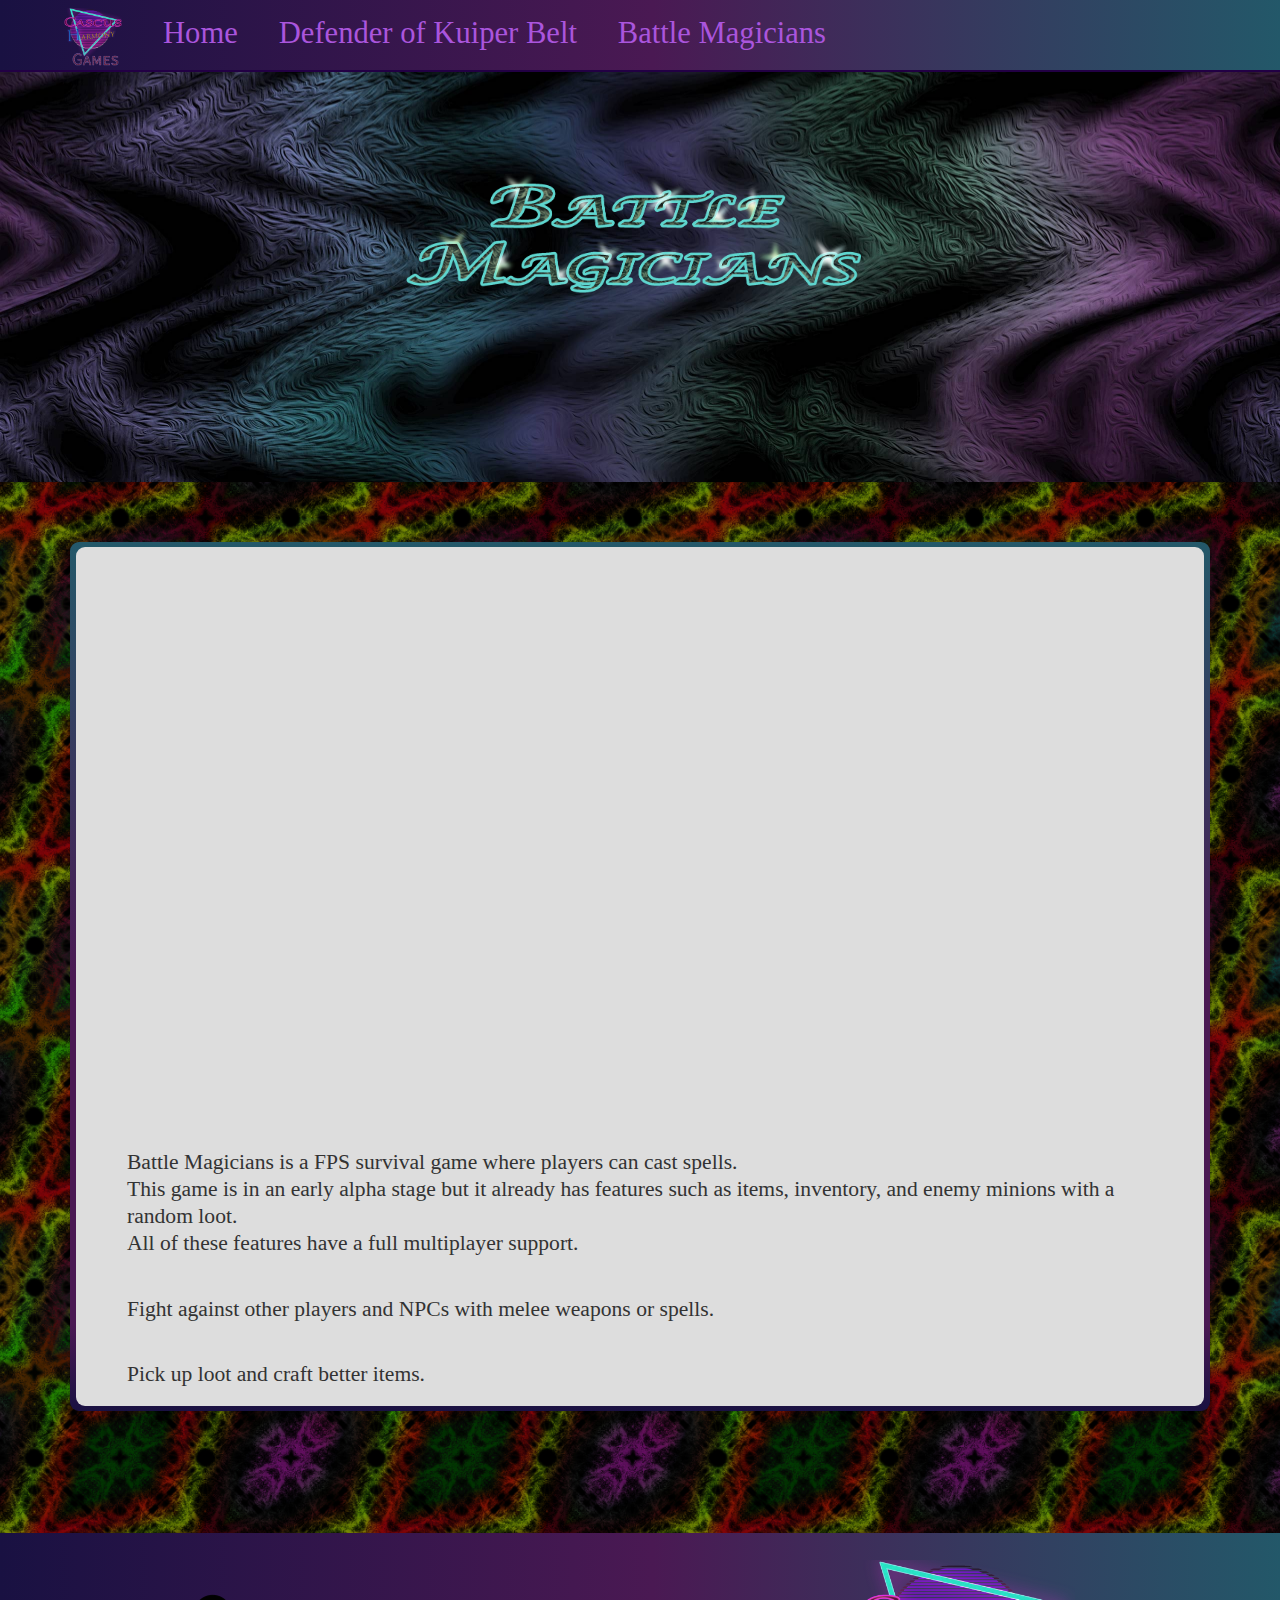
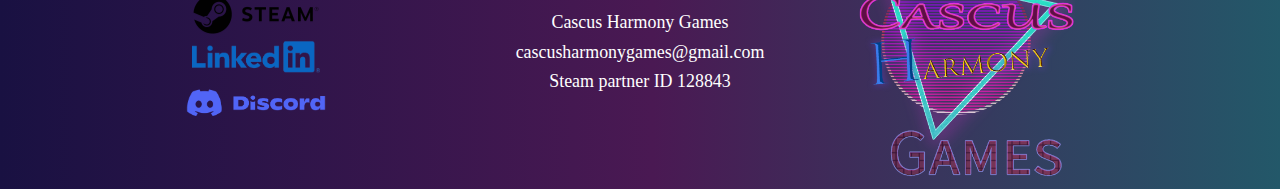
==== commit fc38fa79: "Added battle Magicians trailer" ====
--- a/battleMagicians.html
+++ b/battleMagicians.html
@@ -32,7 +32,7 @@
 		<article>
 			<div class="content">
 				<div class="test">
-					<div class="contentImage" style="background-image: url(Pictures/BattleMagicians/FeatureCollection.jpg); background-size: contain; background-repeat: no-repeat; height: 45vw;"></div>
+					<iframe width="100%" height="auto" class="battleMagiciansVideo" src="https://www.youtube.com/embed/OgsfmbIUhEI" title="YouTube video player" frameborder="0" allow="accelerometer; autoplay; clipboard-write; encrypted-media; gyroscope; picture-in-picture" allowfullscreen></iframe>
 					Battle Magicians is a FPS survival game where players can cast spells.<br>
 					This game is in an early alpha stage but it already has features such as items, inventory, 
 					and enemy minions with a random loot.<br>
--- a/Styles/AllAffecting.css
+++ b/Styles/AllAffecting.css
@@ -104,8 +104,8 @@
 	background-size: 26.7vw;
 	background-repeat: repeat;
 	background-position-x: calc(   -4vw + 13.35vw);
-	background-position-y: calc(9.475vw - 13.35vw);
-	animation-duration: 17.33s;
+	background-position-y: calc(9.475vw + 13.35vw);
+	animation-duration: 19s;
 	animation-name: visionToggle;
 	animation-iteration-count: infinite;
 }
@@ -118,9 +118,9 @@
 	background-image: url(../Pictures/patterns/Trippy.jpg);
 	background-size: 26.7vw;
 	background-repeat: repeat;
-	background-position-x: calc(   -4vw + 6.675vw + 13.35vw);
-	background-position-y: calc(9.475vw - 6.675vw + 13.35vw); 
-	animation-duration: 13.19s;
+	background-position-x: calc(   -4vw + 6.675vw);
+	background-position-y: calc(9.475vw - 6.675vw); 
+	animation-duration: 17s;
 	animation-name: visionToggle2;
 	animation-iteration-count: infinite;
 }
@@ -135,9 +135,9 @@
 	background-image: url(../Pictures/patterns/Trippy.jpg);
 	background-size: 26.7vw;
 	background-repeat: repeat;
-	background-position-x: calc(   -4vw - 6.675vw);
-	background-position-y: calc(9.475vw + 6.675vw); /* 13.35vw */
-	animation-duration: 10.97s;
+	background-position-x: calc(   -4vw - 13.35vw);
+	background-position-y: calc(9.475vw);
+	animation-duration: 13s;
 	animation-name: disappear;
 	animation-iteration-count: infinite;
 }
@@ -150,9 +150,9 @@
 	background-image: url(../Pictures/patterns/Trippy.jpg);
 	background-size: 26.7vw;
 	background-repeat: repeat;
-	background-position-x: calc(   -4vw + 6.675vw - 13.35vw);
-	background-position-y: calc(9.475vw + 6.675vw + 13.35vw); /* 13.35vw 6.675vw */
-	animation-duration: 19.31s;
+	background-position-x: calc(   -4vw - 6.675vw);
+	background-position-y: calc(9.475vw - 6.675vw);
+	animation-duration: 11s;
 	animation-name: disappear2;
 	animation-iteration-count: infinite;
 }
@@ -161,59 +161,53 @@
 	0% {
 		opacity: 1;
 	}
+	50% {
+		opacity: 0;
+	}
+	100% {
+		opacity: 1;
+	}
+}
+@keyframes visionToggle2 {
+	0% {
+		opacity: 0.45;
+	}
 	25% {
-		opacity: 0.25;
-	}
-	50% {
-		opacity: 0.75;
+		opacity: 0.9;
 	}
 	75% {
 		opacity: 0;
 	}
 	100% {
-		opacity: 1;
-	}
-}
-@keyframes visionToggle2 {
-	0% {
-		opacity: 0.4;
-	}
-	33% {
-		opacity: 1;
-	}
-	60% {
-		opacity: 0;
-	}
-	80% {
-		opacity: 0.8;
-	}
-	100% {
-		opacity: 0.4;
+		opacity: 0.45;
 	}
 }
 @keyframes disappear {
 	0% {
-		opacity: 0.4;
-	}
-	35% {
-		opacity: 1.0;
-	}
-	85% {
+		opacity: 0.17;
+	}
+	40% {
+		opacity: 0.835;
+	}
+	90% {
 		opacity: 0.0;
 	}
 	100% {
-		opacity: 0.4;
+		opacity: 0.17;
 	}
 }
 @keyframes disappear2 {
 	0% {
-		opacity: 1.0;
-	}
-	42% {
+		opacity: 0.5;
+	}
+	37.5% {
 		opacity: 0.0;
 	}
+	87.5% {
+		opacity: 0.75;
+	}
 	100% {
-		opacity: 1.0;
+		opacity: 0.5;
 	}
 }
 
